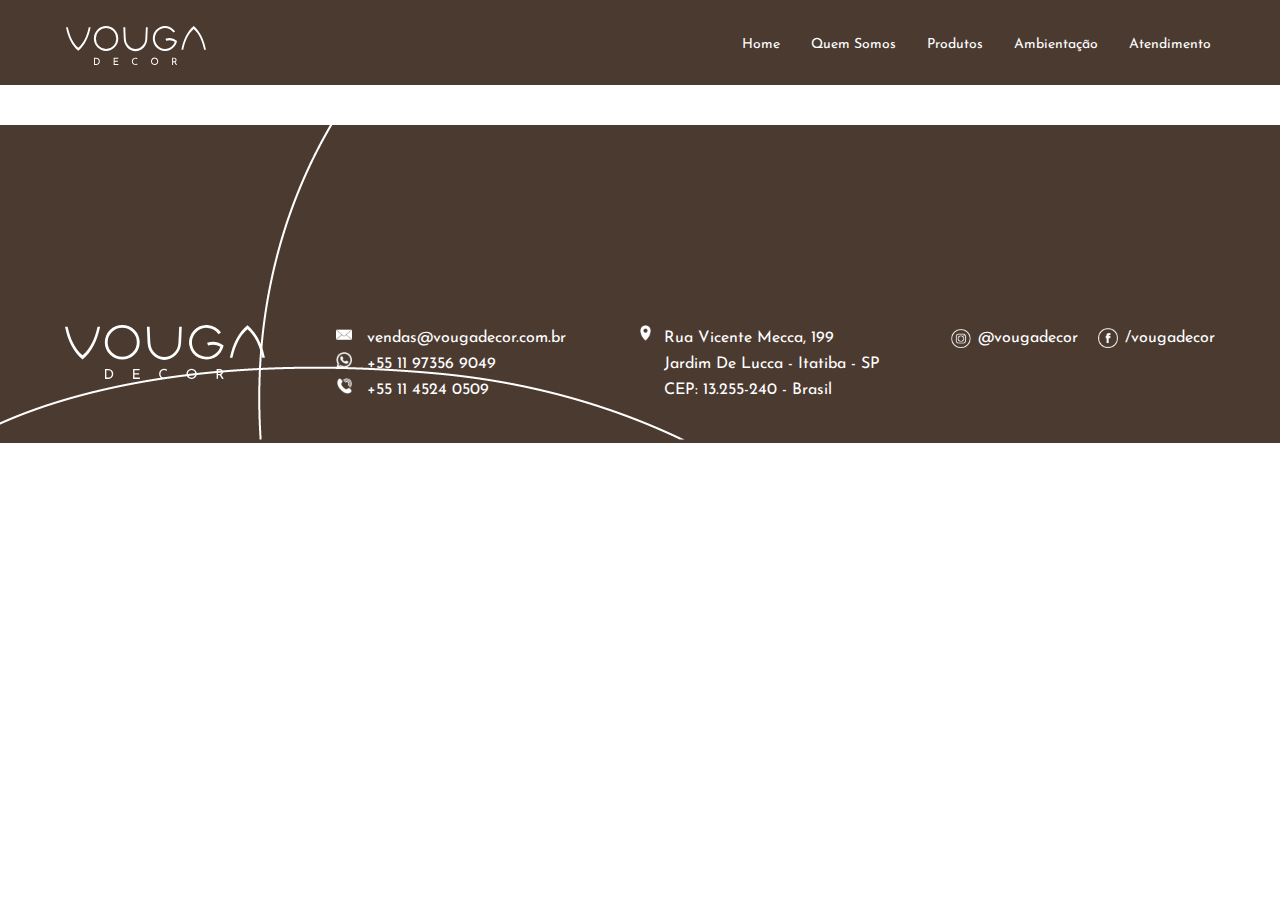
==== index.html @ dcc8e884 "wip: Add footer component" ====
<!DOCTYPE html>
<html lang="pt-br">
  <head>
    <meta charset="UTF-8" />
    <meta name="viewport" content="width=device-width, initial-scale=1.0" />
    <meta http-equiv="X-UA-Compatible" content="ie=edge" />
    <title>Document</title>
    <link rel="stylesheet" href="./assets/css/main.min.css" />
  </head>
  <body>
    <nav class="navbar">
      <div class="container">
        <div class="navbar__inside">
          <div class="navbar__logo">
            <a href="/">
              <img src="./assets/img/logo.svg" alt="Logo Vouga" />
            </a>
          </div>
          <div class="navbar__hambuguer jsHamburguer">
            <span class="line line-1"></span>
            <span class="line line-2"></span>
            <span class="line line-3"></span>
          </div>
          <div class="menu jsMenu">
            <div class="menu__items">
              <div class="menu__item menu__item--home">
                <a class="menu__item-link" href="/home">
                  Home
                </a>
              </div>
              <div class="menu__item menu__item--quem-somos">
                <a class="menu__item-link" href="/quem-somos">
                  Quem Somos
                </a>
              </div>
              <div class="menu__item">
                <div class="menu__item--dropdown jsMenuDropdown">
                  <span class="menu__item-link">
                    Produtos
                  </span>

                  <div class="menu__item--dropdown-links">
                    <a href="">
                      Link
                    </a>
                    <a href="">
                      Link
                    </a>
                  </div>
                </div>
              </div>
              <div class="menu__item">
                <a class="menu__item-link" href="/ambientacao">
                  Ambientação
                </a>
              </div>
              <div class="menu__item">
                <div class="menu__item--dropdown jsMenuDropdown">
                  <span class="menu__item-link">
                    Atendimento
                  </span>
                  <div class="menu__item--dropdown-links">
                    <a href="">
                      Contato
                    </a>
                    <a href="">
                      Trabalhe conosco
                    </a>
                  </div>
                </div>
              </div>
            </div>
          </div>
        </div>
      </div>
    </nav>

    <footer class="footer">
      <div class="container">
        <div class="footer__inside">
          <div class="footer__columns">
            <div class="footer__column logo">
              <img src="./assets/img/logo.svg" alt="Logo vouga" />
            </div>
            <div class="footer__column contact">
              <p>
                <i class="icon icon-email"></i>
                <span>
                  <a href="mailto:vendas@vougadecor.com.br">
                    vendas@vougadecor.com.br
                  </a>
                </span>
              </p>
              <p>
                <i class="icon icon-whatsapp"></i>
                <span>
                  <a href="tel:+5511973569049">
                    +55 11 97356 9049
                  </a>
                </span>
              </p>
              <p>
                <i class="icon icon-phone"></i>
                <span>
                  <a href="tel:+551145240509">
                    +55 11 4524 0509
                  </a>
                </span>
              </p>
            </div>
            <div class="footer__column address">
              <i class="icon icon-location"></i>
              <span>
                <div>
                  Rua Vicente Mecca, 199
                </div>
                <div>
                  Jardim De Lucca - Itatiba - SP
                </div>
                <div>
                  CEP: 13.255-240 - Brasil
                </div>
              </span>
            </div>
            <div class="footer__column social">
              <a target="_blank" href="https://www.instagram.com/vougadecor">
                <i class="icon icon-instagram"></i>
                <span>@vougadecor</span>
              </a>
              <a target="_blank" href="https://www.facebook.com/vougadecor">
                <i class="icon icon-facebook"></i>
                <span>/vougadecor</span>
              </a>
            </div>
          </div>
        </div>
      </div>
    </footer>
    <script
      src="https://code.jquery.com/jquery-3.5.1.slim.min.js"
      integrity="sha256-4+XzXVhsDmqanXGHaHvgh1gMQKX40OUvDEBTu8JcmNs="
      crossorigin="anonymous"
    ></script>
    <script src="./assets/js/main.js"></script>
  </body>
</html>
---- assets/css/main.min.css ----
@import url("https://fonts.googleapis.com/css2?family=Josefin+Sans:wght@300;400&display=swap");
/*! minireset.css v0.0.5 | MIT License | github.com/jgthms/minireset.css */
html,
body,
p,
ol,
ul,
li,
dl,
dt,
dd,
blockquote,
figure,
fieldset,
legend,
textarea,
pre,
iframe,
hr,
h1,
h2,
h3,
h4,
h5,
h6 {
  margin: 0;
  padding: 0; }

h1,
h2,
h3,
h4,
h5,
h6 {
  font-size: 100%;
  font-weight: normal; }

ul {
  list-style: none; }

button,
input,
select,
textarea {
  margin: 0; }

html {
  box-sizing: border-box; }

*,
*:before,
*:after {
  box-sizing: inherit; }

img,
video {
  height: auto;
  max-width: 100%; }

iframe {
  border: 0; }

table {
  border-collapse: collapse;
  border-spacing: 0; }

td,
th {
  padding: 0;
  text-align: left; }

html,
body {
  scroll-behavior: smooth; }

.container {
  padding: 0 20px;
  margin: 0 auto; }

@media (min-width: 37.5rem) {
  .container {
    width: 42rem; } }

@media (min-width: 75rem) {
  .container {
    width: 71.875rem;
    padding: 0; } }

.navbar {
  padding: 20px 0;
  background: #4b3a30;
  position: relative; }
  .navbar .navbar__inside {
    display: flex;
    justify-content: space-between;
    align-items: center; }
    .navbar .navbar__inside .navbar__logo {
      margin-top: 5px; }
      .navbar .navbar__inside .navbar__logo a img {
        width: 100px; }
    .navbar .navbar__inside .navbar__hambuguer.animate .line-1 {
      width: 80%; }
    .navbar .navbar__inside .navbar__hambuguer.animate .line-2 {
      width: 100%; }
    .navbar .navbar__inside .navbar__hambuguer.animate .line-3 {
      width: 70%; }
    .navbar .navbar__inside .navbar__hambuguer {
      width: 30px;
      height: 30px;
      display: flex;
      flex-direction: column;
      justify-content: space-evenly;
      align-items: flex-end; }
      .navbar .navbar__inside .navbar__hambuguer .line {
        background: #fff;
        height: 1.6px;
        display: block;
        transition: all 0.3s; }
      .navbar .navbar__inside .navbar__hambuguer .line-1 {
        width: 100%; }
      .navbar .navbar__inside .navbar__hambuguer .line-2 {
        width: 70%; }
      .navbar .navbar__inside .navbar__hambuguer .line-3 {
        width: 80%; }
    .navbar .navbar__inside .menu {
      position: absolute;
      transition: max-height 0.5s;
      max-height: 0;
      overflow: hidden;
      opacity: 0; }
      .navbar .navbar__inside .menu .menu__items {
        max-width: 42rem;
        margin: 0 auto; }
        .navbar .navbar__inside .menu .menu__items .menu__item {
          text-align: right;
          padding: 10px 20px;
          font-family: "Josefin Sans", sans-serif; }
          .navbar .navbar__inside .menu .menu__items .menu__item .menu__item-link {
            text-decoration: none;
            color: #fff;
            display: block;
            padding: 10px 0;
            cursor: pointer; }
          .navbar .navbar__inside .menu .menu__items .menu__item .menu__item--dropdown .menu__item--dropdown-links {
            max-height: 0;
            opacity: 0;
            transition: all 0.3s;
            padding-right: 20px; }
            .navbar .navbar__inside .menu .menu__items .menu__item .menu__item--dropdown .menu__item--dropdown-links a {
              font-weight: light;
              display: block;
              padding: 10px 0;
              text-decoration: none;
              color: #fff;
              pointer-events: none; }
          .navbar .navbar__inside .menu .menu__items .menu__item .menu__item--dropdown.active span {
            text-decoration: underline; }
          .navbar .navbar__inside .menu .menu__items .menu__item .menu__item--dropdown.active .menu__item--dropdown-links {
            max-height: 1000px;
            opacity: 1; }
            .navbar .navbar__inside .menu .menu__items .menu__item .menu__item--dropdown.active .menu__item--dropdown-links a {
              pointer-events: all; }
    .navbar .navbar__inside .menu.active {
      display: block;
      position: absolute;
      width: 100%;
      top: 100%;
      left: 0;
      right: 0;
      background: #4b3a30;
      padding-bottom: 20px;
      max-height: 1000px;
      overflow: visible;
      opacity: 1; }

@media only screen and (min-width: 75rem) {
  .navbar {
    padding: 0;
    height: 85px;
    display: flex;
    align-items: center; }
    .navbar .navbar__inside .navbar__logo {
      position: relative;
      top: 5px;
      left: 1px;
      margin-top: 0; }
      .navbar .navbar__inside .navbar__logo a img {
        width: 140px; }
    .navbar .navbar__inside .navbar__hambuguer {
      display: none; }
    .navbar .navbar__inside .menu {
      position: relative;
      max-height: 1000px;
      overflow: visible;
      opacity: 1; }
      .navbar .navbar__inside .menu .menu__items {
        display: flex;
        max-width: unset;
        padding-right: 4px;
        padding-top: 4px; }
        .navbar .navbar__inside .menu .menu__items .menu__item:not(:last-child) {
          margin-right: 31px; }
        .navbar .navbar__inside .menu .menu__items .menu__item--home {
          margin-right: -4px; }
        .navbar .navbar__inside .menu .menu__items .menu__item--quem-somos {
          margin-right: 26px; }
        .navbar .navbar__inside .menu .menu__items .menu__item {
          text-align: center;
          padding: 0; }
          .navbar .navbar__inside .menu .menu__items .menu__item .menu__item-link:hover {
            text-decoration: underline; }
          .navbar .navbar__inside .menu .menu__items .menu__item .menu__item-link {
            padding: 0;
            font-size: 14px; }
          .navbar .navbar__inside .menu .menu__items .menu__item .menu__item--dropdown {
            position: relative; }
            .navbar .navbar__inside .menu .menu__items .menu__item .menu__item--dropdown .menu__item--dropdown-links {
              max-height: 0;
              opacity: 0;
              position: absolute;
              transition: all 0.3s;
              text-align: left;
              width: 150px;
              padding: 0px 17px 8px 18px;
              opacity: 0;
              position: absolute;
              top: 196%;
              left: -17px; }
              .navbar .navbar__inside .menu .menu__items .menu__item .menu__item--dropdown .menu__item--dropdown-links a {
                position: relative;
                left: -10px;
                transition: left 0.3s;
                font-weight: 500;
                color: #4b3a30;
                padding: 9px 0 5px 0;
                font-size: 12px; }
          .navbar .navbar__inside .menu .menu__items .menu__item .menu__item--dropdown.active span {
            text-decoration: underline; }
          .navbar .navbar__inside .menu .menu__items .menu__item .menu__item--dropdown.active .menu__item--dropdown-links {
            padding-right: 0;
            background: #fff;
            opacity: 1; }
            .navbar .navbar__inside .menu .menu__items .menu__item .menu__item--dropdown.active .menu__item--dropdown-links a:hover {
              text-decoration: underline; }
            .navbar .navbar__inside .menu .menu__items .menu__item .menu__item--dropdown.active .menu__item--dropdown-links a {
              left: 0;
              pointer-events: all; }
    .navbar .navbar__inside .menu.active {
      display: block;
      position: absolute;
      width: 100%;
      top: 100%;
      left: 0;
      right: 0;
      background: #4b3a30;
      padding-bottom: 20px;
      max-height: 1000px;
      overflow: visible;
      opacity: 1; } }

.footer {
  margin-top: 40px;
  background: #4b3a30;
  font-family: "Josefin Sans", sans-serif;
  color: #fff;
  font-weight: 400;
  padding: 40px 0;
  line-height: 26px; }
  .footer .footer__inside .footer__columns {
    display: flex;
    flex-wrap: wrap; }
    .footer .footer__inside .footer__columns .footer__column:not(:last-child) {
      margin-bottom: 20px; }
    .footer .footer__inside .footer__columns .footer__column {
      width: 100%; }
      .footer .footer__inside .footer__columns .footer__column a {
        text-decoration: none;
        color: #fff; }
    .footer .footer__inside .footer__columns .footer__column.logo {
      display: flex;
      justify-content: flex-start;
      margin-bottom: 40px; }
      .footer .footer__inside .footer__columns .footer__column.logo img {
        width: 150px; }
    .footer .footer__inside .footer__columns .footer__column.contact {
      width: auto;
      padding-right: 40px; }
      .footer .footer__inside .footer__columns .footer__column.contact p i {
        margin-right: 10px; }
    .footer .footer__inside .footer__columns .footer__column.address {
      display: flex;
      width: auto; }
      .footer .footer__inside .footer__columns .footer__column.address i {
        margin-right: 10px; }
    .footer .footer__inside .footer__columns .footer__column.social {
      display: flex;
      padding: 20px 0; }
      .footer .footer__inside .footer__columns .footer__column.social a {
        margin-right: 20px;
        display: flex;
        align-items: center; }
        .footer .footer__inside .footer__columns .footer__column.social a i {
          margin-right: 7px;
          width: 20px;
          height: 20px; }

@media (min-width: 75rem) {
  .footer {
    background-image: url(../img/linhas-2.png);
    background-repeat: no-repeat;
    padding: 200px 0 40px 0; }
    .footer .footer__inside .footer__columns {
      align-items: flex-start;
      justify-content: space-between; }
      .footer .footer__inside .footer__columns .footer__column:not(:last-child) {
        margin-bottom: 0; }
      .footer .footer__inside .footer__columns .footer__column {
        width: auto;
        margin-right: 40px; }
        .footer .footer__inside .footer__columns .footer__column a {
          text-decoration: none;
          color: #fff; }
      .footer .footer__inside .footer__columns .footer__column.logo {
        margin-bottom: 0; }
        .footer .footer__inside .footer__columns .footer__column.logo img {
          width: 200px; }
      .footer .footer__inside .footer__columns .footer__column.contact {
        padding-right: 0; }
        .footer .footer__inside .footer__columns .footer__column.contact p i {
          margin-right: 10px; }
      .footer .footer__inside .footer__columns .footer__column.address {
        display: flex;
        width: auto; }
        .footer .footer__inside .footer__columns .footer__column.address i {
          margin-right: 10px; }
      .footer .footer__inside .footer__columns .footer__column.social {
        padding: 0;
        margin-right: 0; }
        .footer .footer__inside .footer__columns .footer__column.social a:last-child {
          margin-right: 0; }
        .footer .footer__inside .footer__columns .footer__column.social a {
          display: flex;
          align-items: center; }
          .footer .footer__inside .footer__columns .footer__column.social a i {
            margin-right: 7px;
            width: 20px;
            height: 20px; } }

.bg-primary {
  background-color: #4b3a30; }

.bg-primary-light {
  background-color: ""; }

.bg-primary-lighter {
  background-color: ""; }

.bg-primary-dark {
  background-color: ""; }

.bg-primary-darker {
  background-color: ""; }

.bg-secondary {
  background-color: ""; }

.bg-secondary-light {
  background-color: ""; }

.bg-secondary-lighter {
  background-color: ""; }

.bg-secondary-dark {
  background-color: ""; }

.bg-secondary-darker {
  background-color: ""; }

.bg-dark {
  background-color: ""; }

.bg-light {
  background-color: ""; }

.bg-black {
  background-color: #000; }

.bg-white {
  background-color: #fff; }

.bg-grey {
  background-color: ""; }

.bg-grey-light {
  background-color: ""; }

.bg-grey-dark {
  background-color: ""; }

.bg-warning {
  background-color: ""; }

.bg-warning-light {
  background-color: ""; }

.bg-danger {
  background-color: ""; }

.bg-danger-dark {
  background-color: ""; }

.bg-success-dark {
  background-color: ""; }

.bg-success {
  background-color: ""; }

.bg-success-light {
  background-color: ""; }

.bg-success-lighter {
  background-color: ""; }

.color-primary {
  color: #4b3a30; }

.color-primary-light {
  color: ""; }

.color-primary-lighter {
  color: ""; }

.color-primary-dark {
  color: ""; }

.color-primary-darker {
  color: ""; }

.color-secondary {
  color: ""; }

.color-secondary-light {
  color: ""; }

.color-secondary-lighter {
  color: ""; }

.color-secondary-dark {
  color: ""; }

.color-secondary-darker {
  color: ""; }

.color-dark {
  color: ""; }

.color-light {
  color: ""; }

.color-black {
  color: #000; }

.color-white {
  color: #fff; }

.color-grey {
  color: ""; }

.color-grey-light {
  color: ""; }

.color-grey-dark {
  color: ""; }

.color-warning {
  color: ""; }

.color-warning-light {
  color: ""; }

.color-danger {
  color: ""; }

.color-danger-dark {
  color: ""; }

.color-success-dark {
  color: ""; }

.color-success {
  color: ""; }

.color-success-light {
  color: ""; }

.color-success-lighter {
  color: ""; }

.font-primary {
  font-family: "Josefin Sans", sans-serif; }

.font-secondary {
  font-family: "Josefin Sans", sans-serif; }

.text-bolder {
  font-weight: bolder; }

.text-normal {
  font-weight: 400; }

.text-bold {
  font-weight: 700; }

.text-light {
  font-weight: 300; }

.text-uppercase {
  text-transform: uppercase; }

.text-centered {
  text-align: center; }

.text-left {
  text-align: left; }

.text-right {
  text-align: right; }

.icon {
  display: inline-block;
  width: 16px;
  height: 16px;
  background-size: contain;
  background-repeat: no-repeat;
  background-position: center; }

.icon-email {
  background-image: url(../img/icone-email.png); }

.icon-whatsapp {
  background-image: url(../img/icone-whatsapp.png); }

.icon-phone {
  background-image: url(../img/icone-telefone.png); }

.icon-location {
  background-image: url(../img/icone-local.png); }

.icon-instagram {
  background-image: url(../img/icone-instagram.png); }

.icon-facebook {
  background-image: url(../img/icone-facebook.png); }
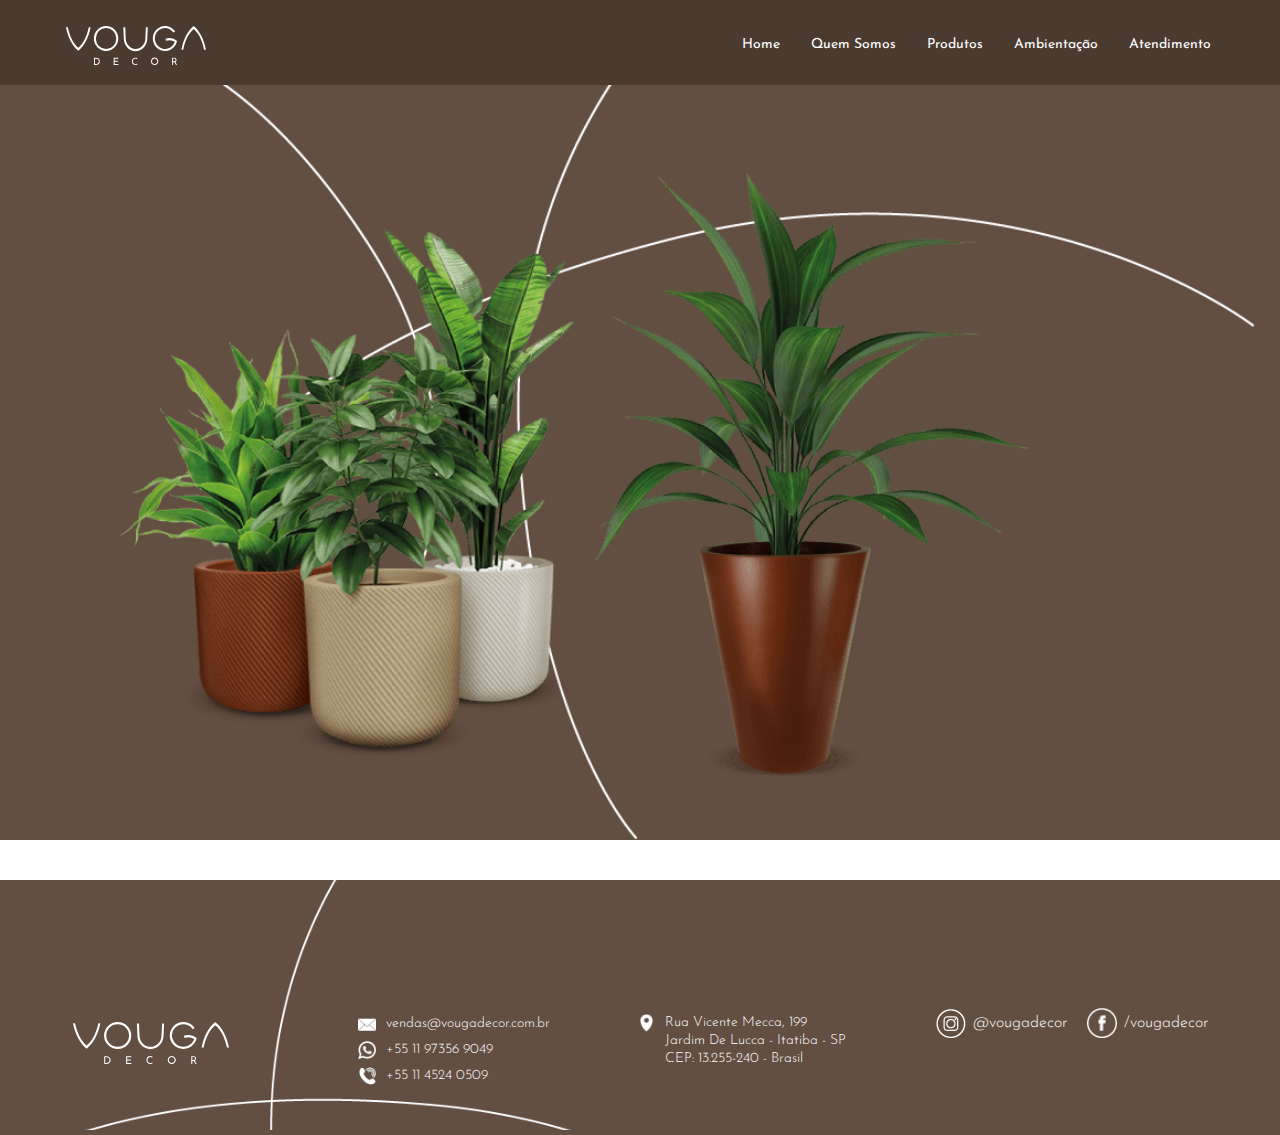
==== commit 4bccc1d4: "Wip: add site-header" ====
--- a/index.html
+++ b/index.html
@@ -75,6 +75,14 @@
       </div>
     </nav>
 
+    <header class="site-header">
+      <div class="container">
+        <div class="site-header__inside">
+          <div class="site-header__image"></div>
+        </div>
+      </div>
+    </header>
+
     <footer class="footer">
       <div class="container">
         <div class="footer__inside">
--- a/assets/css/main.min.css
+++ b/assets/css/main.min.css
@@ -79,7 +79,7 @@
 
 @media (min-width: 37.5rem) {
   .container {
-    width: 42rem; } }
+    width: 36rem; } }
 
 @media (min-width: 75rem) {
   .container {
@@ -178,7 +178,9 @@
     padding: 0;
     height: 85px;
     display: flex;
-    align-items: center; }
+    align-items: center;
+    position: absolute;
+    width: 100%; }
     .navbar .navbar__inside .navbar__logo {
       position: relative;
       top: 5px;
@@ -260,7 +262,9 @@
 
 .footer {
   margin-top: 40px;
-  background: #4b3a30;
+  font-size: 14px;
+  font-weight: 300;
+  background: #634e42;
   font-family: "Josefin Sans", sans-serif;
   color: #fff;
   font-weight: 400;
@@ -272,7 +276,8 @@
     .footer .footer__inside .footer__columns .footer__column:not(:last-child) {
       margin-bottom: 20px; }
     .footer .footer__inside .footer__columns .footer__column {
-      width: 100%; }
+      width: 100%;
+      font-weight: 300; }
       .footer .footer__inside .footer__columns .footer__column a {
         text-decoration: none;
         color: #fff; }
@@ -285,11 +290,15 @@
     .footer .footer__inside .footer__columns .footer__column.contact {
       width: auto;
       padding-right: 40px; }
-      .footer .footer__inside .footer__columns .footer__column.contact p i {
-        margin-right: 10px; }
+      .footer .footer__inside .footer__columns .footer__column.contact p {
+        display: flex;
+        align-items: center; }
+        .footer .footer__inside .footer__columns .footer__column.contact p i {
+          margin-right: 10px; }
     .footer .footer__inside .footer__columns .footer__column.address {
       display: flex;
-      width: auto; }
+      width: auto;
+      line-height: 20px; }
       .footer .footer__inside .footer__columns .footer__column.address i {
         margin-right: 10px; }
     .footer .footer__inside .footer__columns .footer__column.social {
@@ -306,9 +315,7 @@
 
 @media (min-width: 75rem) {
   .footer {
-    background-image: url(../img/linhas-2.png);
-    background-repeat: no-repeat;
-    padding: 200px 0 40px 0; }
+    padding: 142px 0 46px 0; }
     .footer .footer__inside .footer__columns {
       align-items: flex-start;
       justify-content: space-between; }
@@ -320,22 +327,51 @@
         .footer .footer__inside .footer__columns .footer__column a {
           text-decoration: none;
           color: #fff; }
+      .footer .footer__inside .footer__columns .footer__column.logo:after {
+        content: "";
+        position: absolute;
+        width: 810px;
+        height: 254px;
+        background-image: url(../img/linhas-2.png);
+        background-repeat: no-repeat;
+        top: -146px;
+        background-size: 640px;
+        left: -41px; }
       .footer .footer__inside .footer__columns .footer__column.logo {
-        margin-bottom: 0; }
+        margin-bottom: 0;
+        position: relative;
+        left: 8px;
+        position: relative; }
         .footer .footer__inside .footer__columns .footer__column.logo img {
-          width: 200px; }
+          width: 156px; }
       .footer .footer__inside .footer__columns .footer__column.contact {
-        padding-right: 0; }
-        .footer .footer__inside .footer__columns .footer__column.contact p i {
-          margin-right: 10px; }
+        padding-right: 0;
+        padding-left: 0;
+        margin-top: -11px; }
+        .footer .footer__inside .footer__columns .footer__column.contact p {
+          display: flex;
+          align-items: center; }
+          .footer .footer__inside .footer__columns .footer__column.contact p i {
+            margin-right: 10px; }
       .footer .footer__inside .footer__columns .footer__column.address {
         display: flex;
-        width: auto; }
+        width: auto;
+        position: relative;
+        top: -8px;
+        left: -6px;
+        font-size: 14px;
+        margin-left: -44px;
+        line-height: 18px; }
         .footer .footer__inside .footer__columns .footer__column.address i {
           margin-right: 10px; }
       .footer .footer__inside .footer__columns .footer__column.social {
         padding: 0;
-        margin-right: 0; }
+        margin-right: 0;
+        position: relative;
+        top: -14px;
+        left: -7px;
+        font-size: 16px;
+        margin-left: -46px; }
         .footer .footer__inside .footer__columns .footer__column.social a:last-child {
           margin-right: 0; }
         .footer .footer__inside .footer__columns .footer__column.social a {
@@ -343,14 +379,14 @@
           align-items: center; }
           .footer .footer__inside .footer__columns .footer__column.social a i {
             margin-right: 7px;
-            width: 20px;
-            height: 20px; } }
+            width: 30px;
+            height: 30px; } }
 
 .bg-primary {
   background-color: #4b3a30; }
 
 .bg-primary-light {
-  background-color: ""; }
+  background-color: #634e42; }
 
 .bg-primary-lighter {
   background-color: ""; }
@@ -425,7 +461,7 @@
   color: #4b3a30; }
 
 .color-primary-light {
-  color: ""; }
+  color: #634e42; }
 
 .color-primary-lighter {
   color: ""; }
@@ -528,8 +564,8 @@
 
 .icon {
   display: inline-block;
-  width: 16px;
-  height: 16px;
+  width: 18px;
+  height: 18px;
   background-size: contain;
   background-repeat: no-repeat;
   background-position: center; }
@@ -551,3 +587,41 @@
 
 .icon-facebook {
   background-image: url(../img/icone-facebook.png); }
+
+.site-header {
+  background: #634e42;
+  padding: 40px 0; }
+  .site-header .site-header__inside {
+    display: flex;
+    justify-content: center; }
+    .site-header .site-header__inside .site-header__image {
+      width: 100%;
+      max-width: 452px;
+      height: 524px;
+      background-repeat: no-repeat;
+      background-size: contain;
+      background-position: center;
+      background-image: url(../img/vasos-1.png); }
+    @media (max-width: 37.4375rem) {
+      .site-header .site-header__inside .site-header__image {
+        height: 324px; } }
+    @media (min-width: 37.5rem) {
+      .site-header .site-header__inside .site-header__image {
+        height: 524px; } }
+
+@media (min-width: 75rem) {
+  .site-header {
+    padding: 0;
+    position: relative;
+    z-index: -1; }
+    .site-header .site-header__inside {
+      display: flex;
+      justify-content: center; }
+      .site-header .site-header__inside .site-header__image {
+        background-image: url(../img/site-header.png);
+        max-width: 100%;
+        height: 840px;
+        width: 140%;
+        position: relative;
+        width: 100%;
+        right: -40px; } }
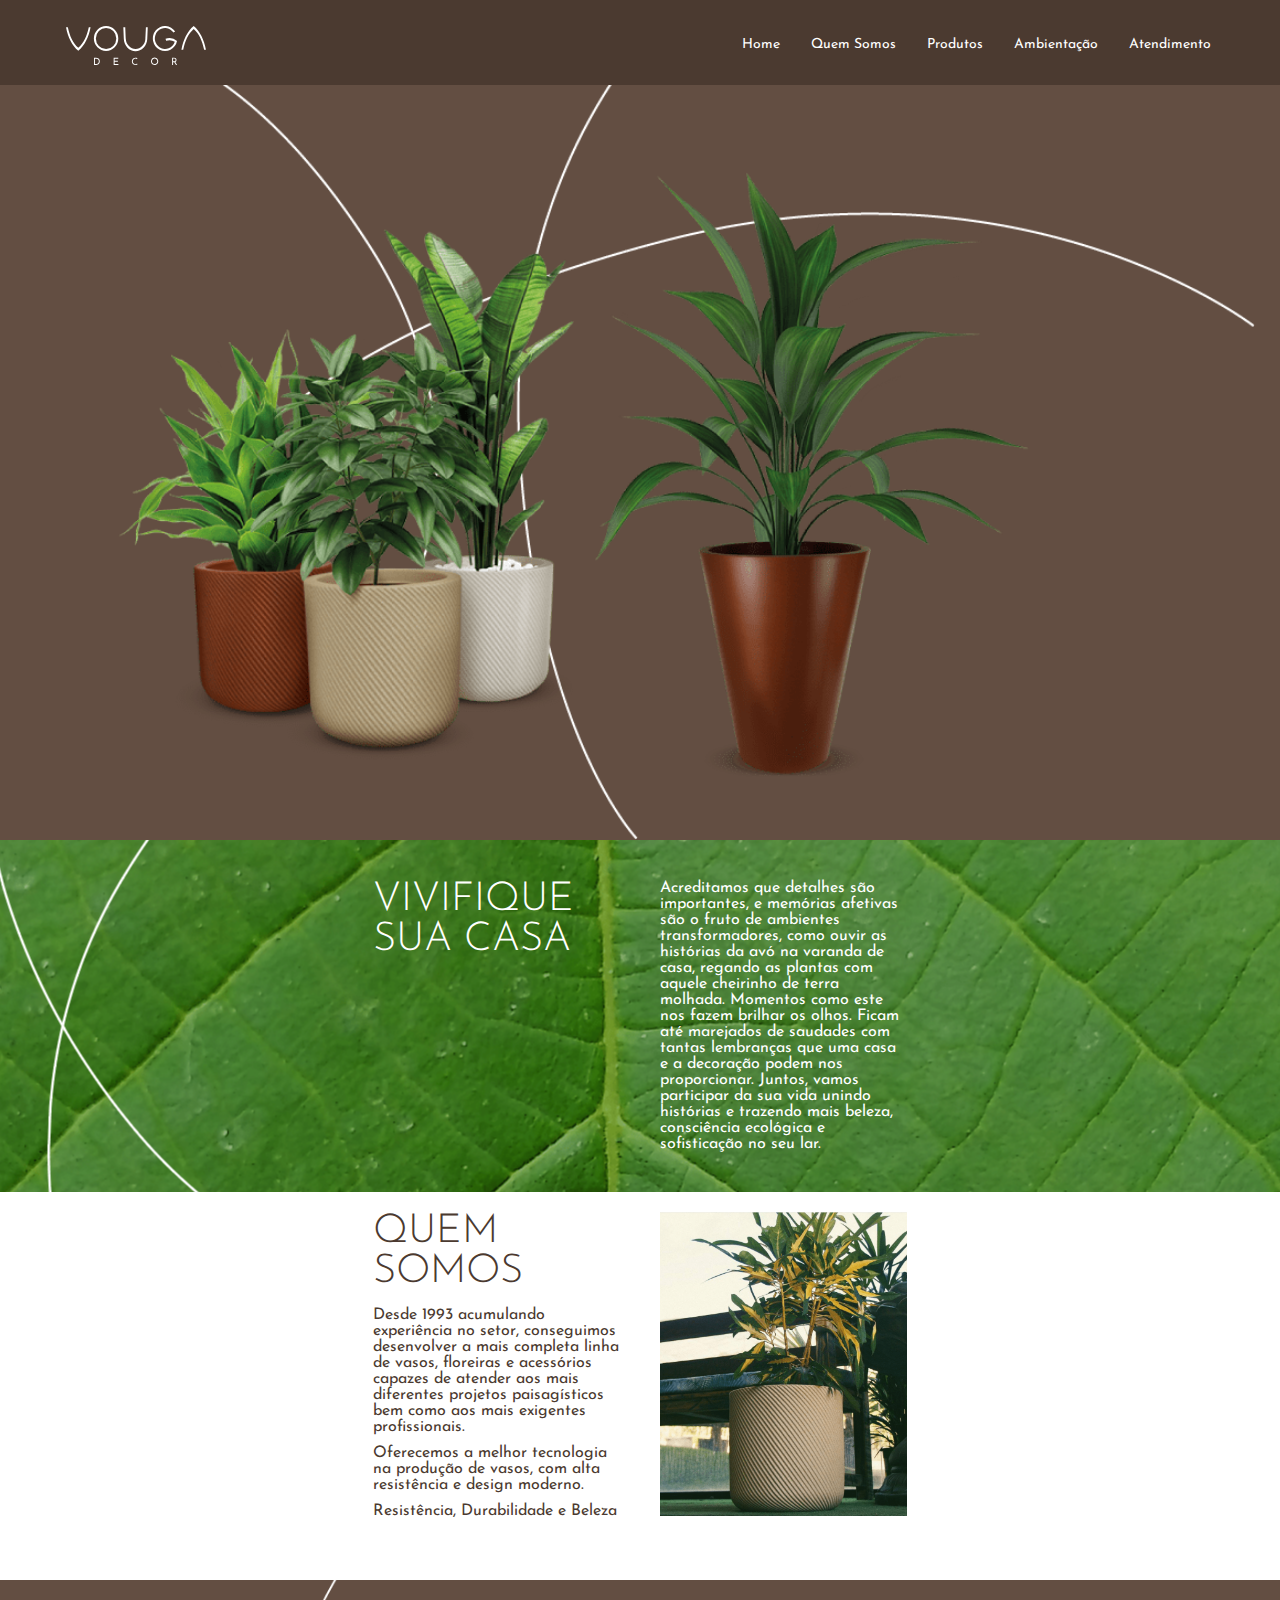
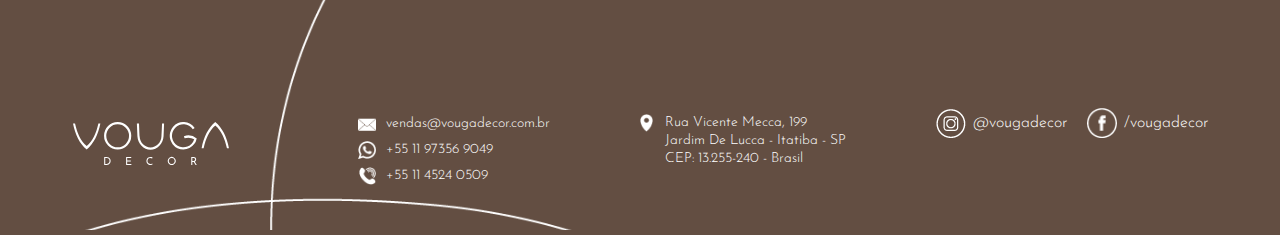
==== commit 629a588b: "Wip: Add quem-somos and vivique sections" ====
--- a/index.html
+++ b/index.html
@@ -82,6 +82,59 @@
         </div>
       </div>
     </header>
+
+    <section class="vivifique">
+      <div class="container">
+        <div class="vivifique__inside centered-columns">
+          <div class="column content">
+            <h2 class="title-2">
+              Vivifique sua casa
+            </h2>
+          </div>
+          <div class="column content">
+            <p>
+              Acreditamos que detalhes são importantes, e memórias afetivas são
+              o fruto de ambientes transformadores, como ouvir as histórias da
+              avó na varanda de casa, regando as plantas com aquele cheirinho de
+              terra molhada. Momentos como este nos fazem brilhar os olhos.
+              Ficam até marejados de saudades com tantas lembranças que uma casa
+              e a decoração podem nos proporcionar. Juntos, vamos participar da
+              sua vida unindo histórias e trazendo mais beleza, consciência
+              ecológica e sofisticação no seu lar.
+            </p>
+          </div>
+        </div>
+      </div>
+    </section>
+
+    <section class="quem-somos">
+      <div class="container">
+        <div class="quem-somos__inside centered-columns">
+          <div class="column content">
+            <h2 class="title-2">
+              <div>Quem</div>
+              <div>somos</div>
+            </h2>
+            <p>
+              Desde 1993 acumulando experiência no setor, conseguimos
+              desenvolver a mais completa linha de vasos, floreiras e acessórios
+              capazes de atender aos mais diferentes projetos paisagísticos bem
+              como aos mais exigentes profissionais.
+            </p>
+            <p>
+              Oferecemos a melhor tecnologia na produção de vasos, com alta
+              resistência e design moderno.
+            </p>
+            <p>
+              Resistência, Durabilidade e Beleza
+            </p>
+          </div>
+          <div class="column content">
+            <img src="./assets/img/vaso-2.png" alt="Vaso" />
+          </div>
+        </div>
+      </div>
+    </section>
 
     <footer class="footer">
       <div class="container">
--- a/assets/css/main.min.css
+++ b/assets/css/main.min.css
@@ -85,6 +85,22 @@
   .container {
     width: 71.875rem;
     padding: 0; } }
+
+.centered-columns {
+  display: flex;
+  flex-wrap: wrap; }
+  .centered-columns .column {
+    margin-bottom: 20px;
+    width: 100%; }
+
+@media (min-width: 75rem) {
+  .centered-columns {
+    width: 50%;
+    margin: 0 auto; }
+    .centered-columns .column {
+      margin-bottom: 0;
+      width: 50%;
+      padding: 0 20px; } }
 
 .navbar {
   padding: 20px 0;
@@ -382,6 +398,21 @@
             width: 30px;
             height: 30px; } }
 
+.content {
+  font-family: "Josefin Sans", sans-serif; }
+  .content h1,
+  .content h2,
+  .content h3,
+  .content h4,
+  .content h5,
+  .content h6 {
+    font-family: inherit;
+    font-weight: 300;
+    text-transform: uppercase;
+    margin-bottom: 15px; }
+  .content p:not(:last-child) {
+    margin-bottom: 10px; }
+
 .bg-primary {
   background-color: #4b3a30; }
 
@@ -587,6 +618,57 @@
 
 .icon-facebook {
   background-image: url(../img/icone-facebook.png); }
+
+.title-1 {
+  font-size: 3rem; }
+
+.title-2 {
+  font-size: 2.5rem; }
+
+.title-3 {
+  font-size: 2rem; }
+
+.title-4 {
+  font-size: 1.5rem; }
+
+.title-5 {
+  font-size: 1.25rem; }
+
+.title-6 {
+  font-size: 1rem; }
+
+.subtitle-1 {
+  font-size: 3rem; }
+
+.subtitle-2 {
+  font-size: 2.5rem; }
+
+.subtitle-3 {
+  font-size: 2rem; }
+
+.subtitle-4 {
+  font-size: 1.5rem; }
+
+.subtitle-5 {
+  font-size: 1.25rem; }
+
+.subtitle-6 {
+  font-size: 1rem; }
+
+.content-smaller {
+  font-size: 0.4375rem; }
+
+.content-small {
+  font-size: 0.75rem; }
+
+.content-normal {
+  font-size: 1rem; }
+
+.content-medium {
+  font-size: 1.25rem; }
+
+.content-large {
+  font-size: 1.5rem; }
 
 .site-header {
   background: #634e42;
@@ -625,3 +707,15 @@
         position: relative;
         width: 100%;
         right: -40px; } }
+
+.vivifique {
+  background-image: url(../img/background-folha-2.png);
+  background-position: center;
+  background-repeat: repeat;
+  padding: 40px 0; }
+  .vivifique .vivifique__inside {
+    color: #fff; }
+
+.quem-somos {
+  color: #4b3a30;
+  padding: 20px 0; }
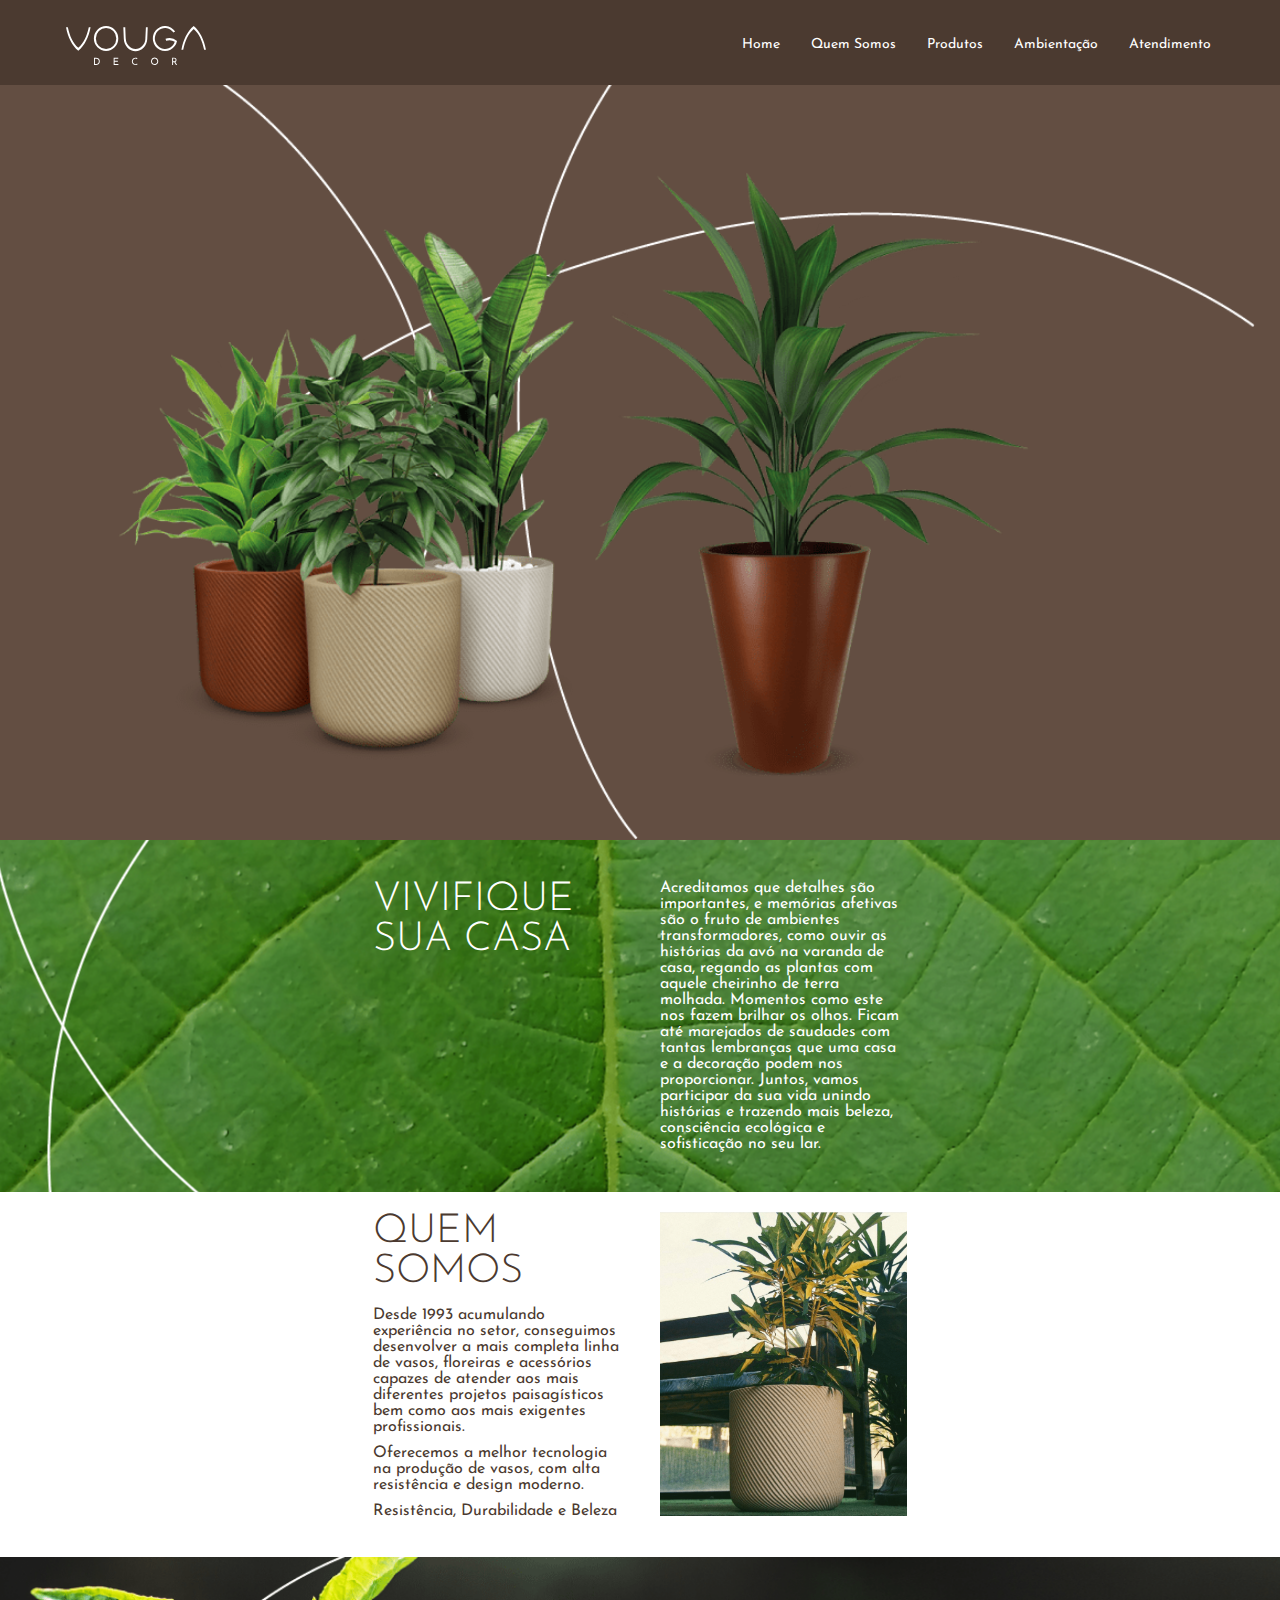
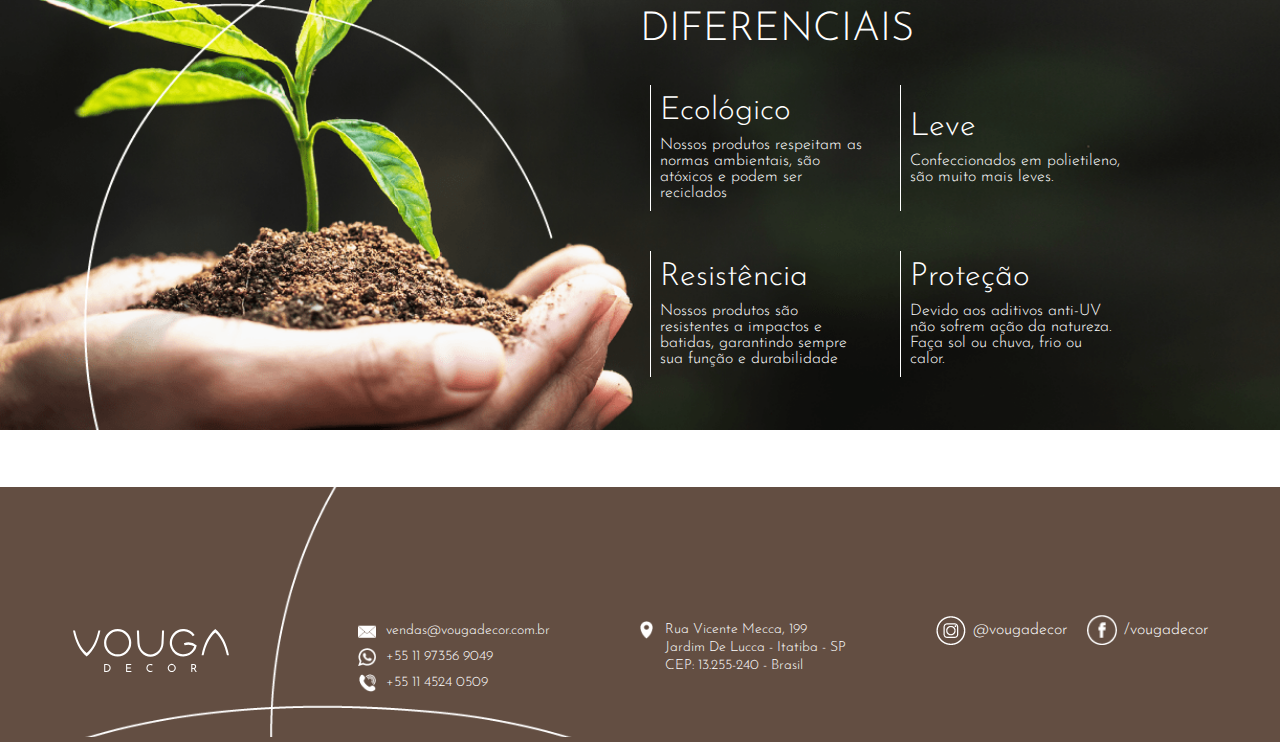
==== commit b10cb1ca: "wip: add diferenciais section" ====
--- a/index.html
+++ b/index.html
@@ -135,7 +135,42 @@
         </div>
       </div>
     </section>
-
+    <section class="diferenciais">
+      <div class="container">
+        <div class="diferenciais__inside">
+          <header class="diferenciais__header content">
+            <h2 class="title-2">Diferenciais</h2>
+          </header>
+          <div class="diferenciais-list">
+            <div class="diferencial content">
+              <h3>Ecológico</h3>
+              <p>
+                Nossos produtos respeitam as normas ambientais, são atóxicos e
+                podem ser reciclados
+              </p>
+            </div>
+            <div class="diferencial content">
+              <h3>Leve</h3>
+              <p>Confeccionados em polietileno, são muito mais leves.</p>
+            </div>
+            <div class="diferencial content">
+              <h3>Resistência</h3>
+              <p>
+                Nossos produtos são resistentes a impactos e batidas, garantindo
+                sempre sua função e durabilidade
+              </p>
+            </div>
+            <div class="diferencial content">
+              <h3>Proteção</h3>
+              <p>
+                Devido aos aditivos anti-UV não sofrem ação da natureza. Faça
+                sol ou chuva, frio ou calor.
+              </p>
+            </div>
+          </div>
+        </div>
+      </div>
+    </section>
     <footer class="footer">
       <div class="container">
         <div class="footer__inside">
--- a/assets/css/main.min.css
+++ b/assets/css/main.min.css
@@ -719,3 +719,53 @@
 .quem-somos {
   color: #4b3a30;
   padding: 20px 0; }
+
+.diferenciais {
+  background-image: url(../img/mao-planta.png);
+  color: #fff;
+  background-position: right;
+  background-size: 200% 600px;
+  background-repeat: no-repeat;
+  padding: 40px 0; }
+  .diferenciais .diferenciais__inside .diferenciais__header h2 {
+    font-family: "Josefin Sans", sans-serif; }
+  .diferenciais .diferenciais__inside .diferenciais-list .diferencial {
+    margin-bottom: 30px; }
+    .diferenciais .diferenciais__inside .diferenciais-list .diferencial h3 {
+      margin-bottom: 10px;
+      text-transform: initial;
+      font-size: 2rem; }
+    .diferenciais .diferenciais__inside .diferenciais-list .diferencial p {
+      font-weight: 300; }
+
+@media (min-width: 75rem) {
+  .diferenciais {
+    background-position: center;
+    background-size: contain;
+    background-repeat: no-repeat;
+    padding: 50px 0; }
+    .diferenciais .diferenciais__inside {
+      width: 50%;
+      padding-top: 20px;
+      margin-left: auto; }
+      .diferenciais .diferenciais__inside .diferenciais__header h2 {
+        font-family: "Josefin Sans", sans-serif; }
+      .diferenciais .diferenciais__inside .diferenciais-list {
+        display: flex;
+        flex-wrap: wrap; }
+        .diferenciais .diferenciais__inside .diferenciais-list .diferencial:before {
+          content: "";
+          height: 100%;
+          width: 1px;
+          background: #fff;
+          display: block;
+          position: absolute;
+          left: 0; }
+        .diferenciais .diferenciais__inside .diferenciais-list .diferencial {
+          position: relative;
+          width: 40%;
+          padding: 10px;
+          display: flex;
+          justify-content: center;
+          flex-direction: column;
+          margin: 20px 10px; } }
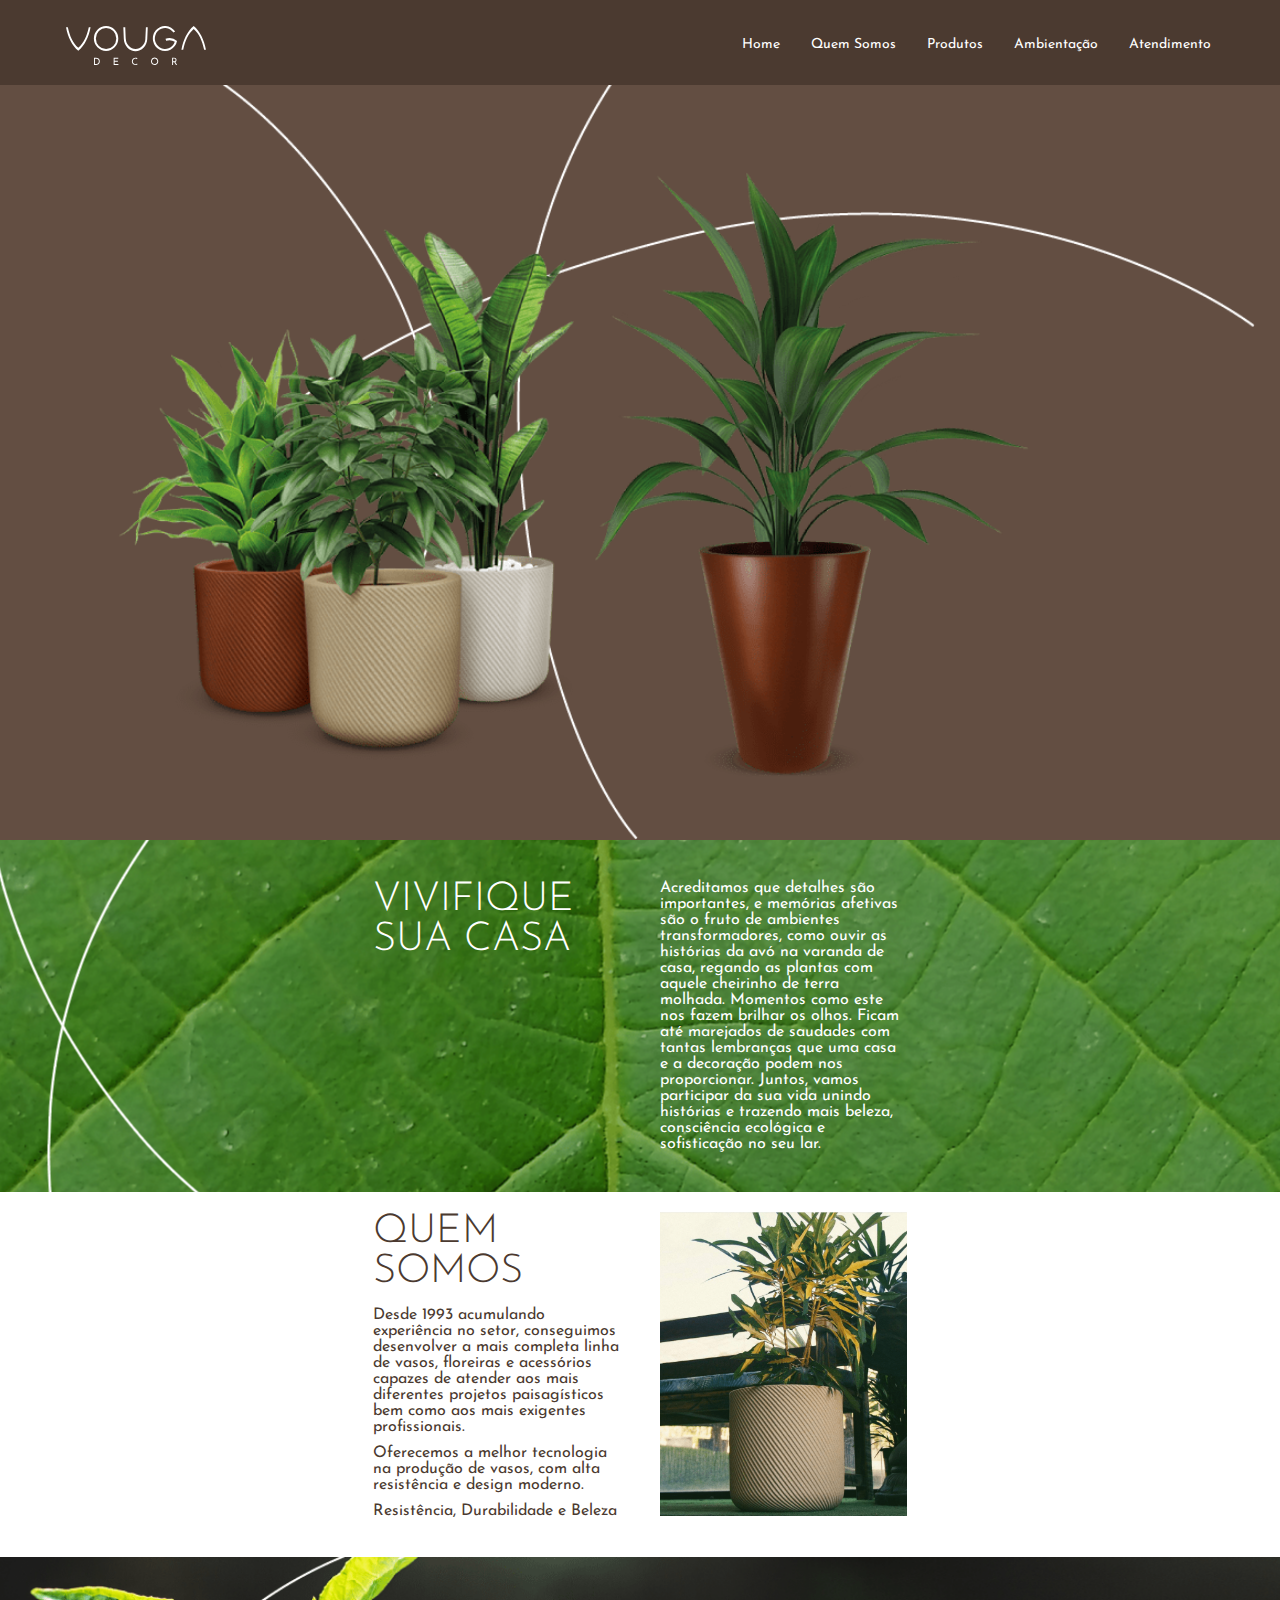
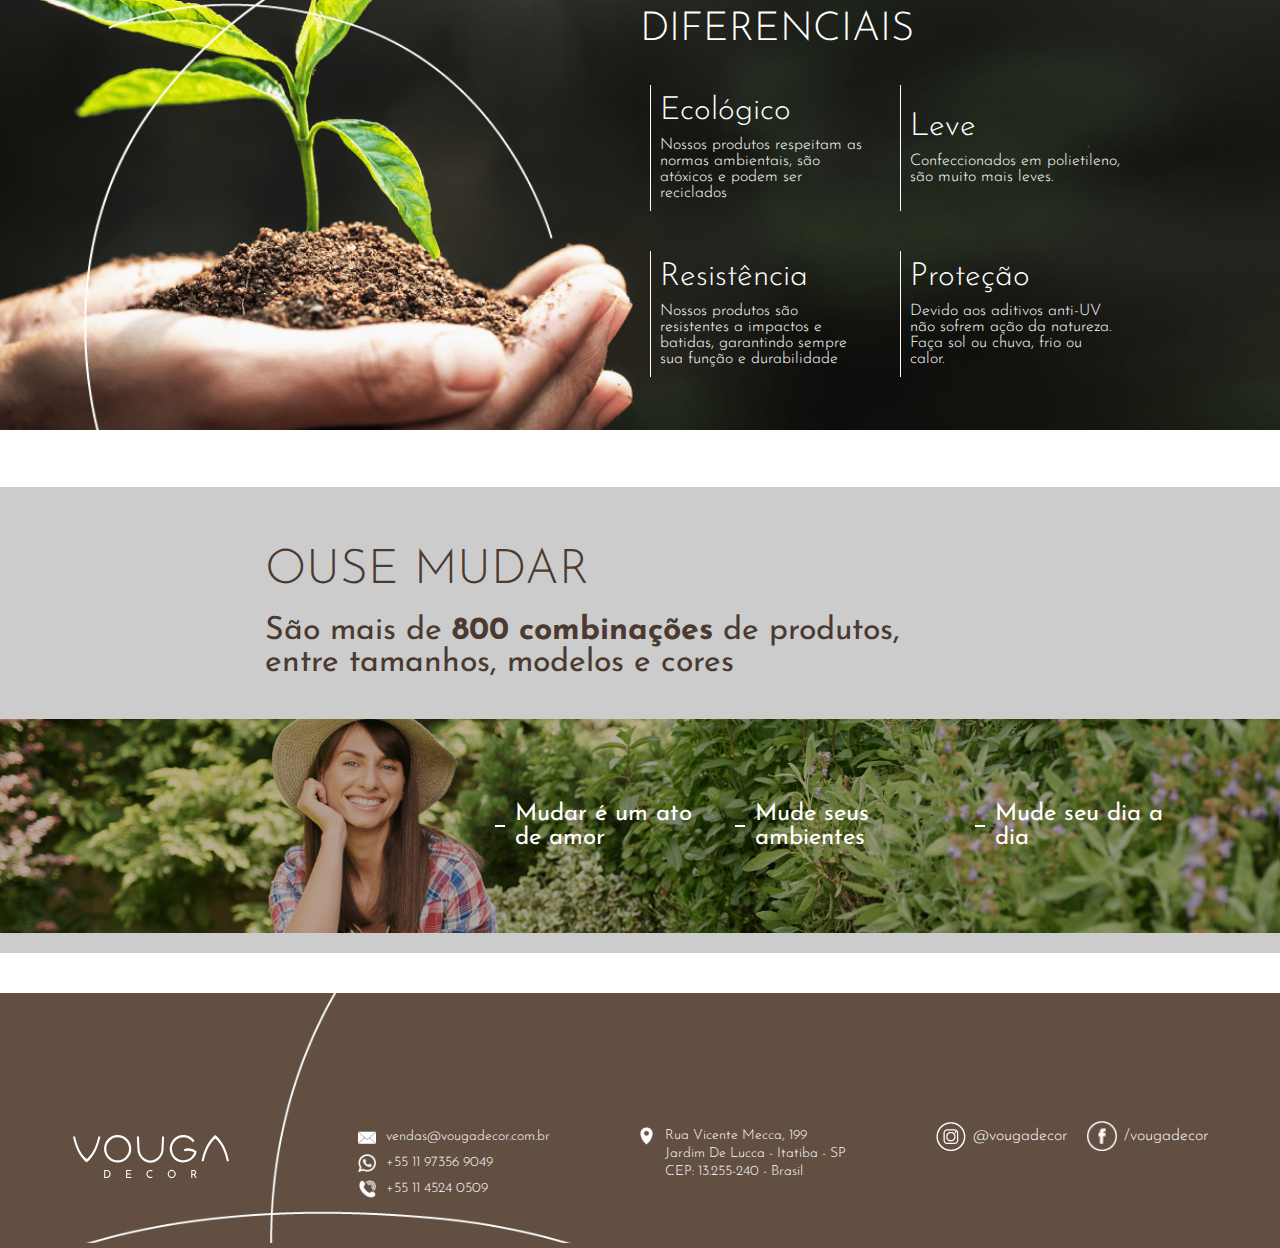
==== commit bd31eb82: "Wip: add ouse-mudar section" ====
--- a/index.html
+++ b/index.html
@@ -171,6 +171,40 @@
         </div>
       </div>
     </section>
+    <section class="ouse-mudar">
+      <div class="ouse-mudar__inside">
+        <div class="container">
+          <header class="ouse-mudar__header">
+            <h2>OUSE MUDAR</h2>
+            <p>
+              São mais de <strong>800 combinações</strong> de produtos, entre
+              tamanhos, modelos e cores
+            </p>
+          </header>
+        </div>
+        <div class="ouse-mudar__body">
+          <div class="container">
+            <div class="ouse-mudar__list">
+              <div class="ouse-mudar__list-item">
+                <p>
+                  Mudar é um ato de amor
+                </p>
+              </div>
+              <div class="ouse-mudar__list-item">
+                <p>
+                  Mude seus ambientes
+                </p>
+              </div>
+              <div class="ouse-mudar__list-item">
+                <p>
+                  Mude seu dia a dia
+                </p>
+              </div>
+            </div>
+          </div>
+        </div>
+      </div>
+    </section>
     <footer class="footer">
       <div class="container">
         <div class="footer__inside">
--- a/assets/css/main.min.css
+++ b/assets/css/main.min.css
@@ -459,7 +459,7 @@
   background-color: ""; }
 
 .bg-grey-light {
-  background-color: ""; }
+  background-color: #ccc; }
 
 .bg-grey-dark {
   background-color: ""; }
@@ -534,7 +534,7 @@
   color: ""; }
 
 .color-grey-light {
-  color: ""; }
+  color: #ccc; }
 
 .color-grey-dark {
   color: ""; }
@@ -769,3 +769,84 @@
           justify-content: center;
           flex-direction: column;
           margin: 20px 10px; } }
+
+.ouse-mudar {
+  background: #ccc;
+  margin-top: 40px;
+  padding: 40px 0 20px; }
+  .ouse-mudar .ouse-mudar__inside .ouse-mudar__header {
+    font-family: "Josefin Sans", sans-serif;
+    color: #4b3a30;
+    padding-bottom: 20px; }
+    .ouse-mudar .ouse-mudar__inside .ouse-mudar__header h2 {
+      font-size: 2.5rem;
+      font-weight: 300; }
+    .ouse-mudar .ouse-mudar__inside .ouse-mudar__header p {
+      font-size: 1.25rem; }
+  .ouse-mudar .ouse-mudar__inside .ouse-mudar__body {
+    background-image: url(../img/mulher-entre-arvores.png);
+    background-size: cover;
+    background-repeat: no-repeat;
+    background-position: right;
+    padding: 40px 0; }
+    .ouse-mudar .ouse-mudar__inside .ouse-mudar__body .ouse-mudar__list {
+      font-family: "Josefin Sans", sans-serif;
+      color: #fff; }
+      .ouse-mudar .ouse-mudar__inside .ouse-mudar__body .ouse-mudar__list .ouse-mudar__list-item:before {
+        content: "";
+        width: 10px;
+        height: 2px;
+        background: #fff;
+        display: inline-block;
+        position: absolute;
+        left: 0;
+        top: 0;
+        bottom: 0;
+        margin: auto; }
+      .ouse-mudar .ouse-mudar__inside .ouse-mudar__body .ouse-mudar__list .ouse-mudar__list-item {
+        position: relative;
+        font-size: 1.5rem;
+        padding: 10px 0;
+        padding-left: 20px; }
+
+@media (min-width: 37.5rem) {
+  .ouse-mudar .ouse-mudar__inside .ouse-mudar__body {
+    background-size: 200%; } }
+
+@media (min-width: 75rem) {
+  .ouse-mudar .ouse-mudar__inside .ouse-mudar__header {
+    width: 900px;
+    padding: 20px 0 40px 200px; }
+    .ouse-mudar .ouse-mudar__inside .ouse-mudar__header h2 {
+      font-size: 3rem;
+      margin-bottom: 20px; }
+    .ouse-mudar .ouse-mudar__inside .ouse-mudar__header p {
+      font-size: 2rem; }
+  .ouse-mudar .ouse-mudar__inside .ouse-mudar__body {
+    background-image: url(../img/mulher-entre-arvores.png);
+    background-size: 100%;
+    height: 214px;
+    display: flex;
+    align-items: center; }
+    .ouse-mudar .ouse-mudar__inside .ouse-mudar__body .ouse-mudar__list {
+      display: flex;
+      align-items: center;
+      justify-content: flex-end; }
+      .ouse-mudar .ouse-mudar__inside .ouse-mudar__body .ouse-mudar__list .ouse-mudar__list-item:before {
+        content: "";
+        width: 10px;
+        height: 2px;
+        background: #fff;
+        display: inline-block;
+        position: absolute;
+        left: 0;
+        top: 0;
+        bottom: 0;
+        margin: auto; }
+      .ouse-mudar .ouse-mudar__inside .ouse-mudar__body .ouse-mudar__list .ouse-mudar__list-item {
+        position: relative;
+        font-size: 1.5rem;
+        padding: 10px 0;
+        padding-left: 20px;
+        width: 200px;
+        margin-right: 40px; } }
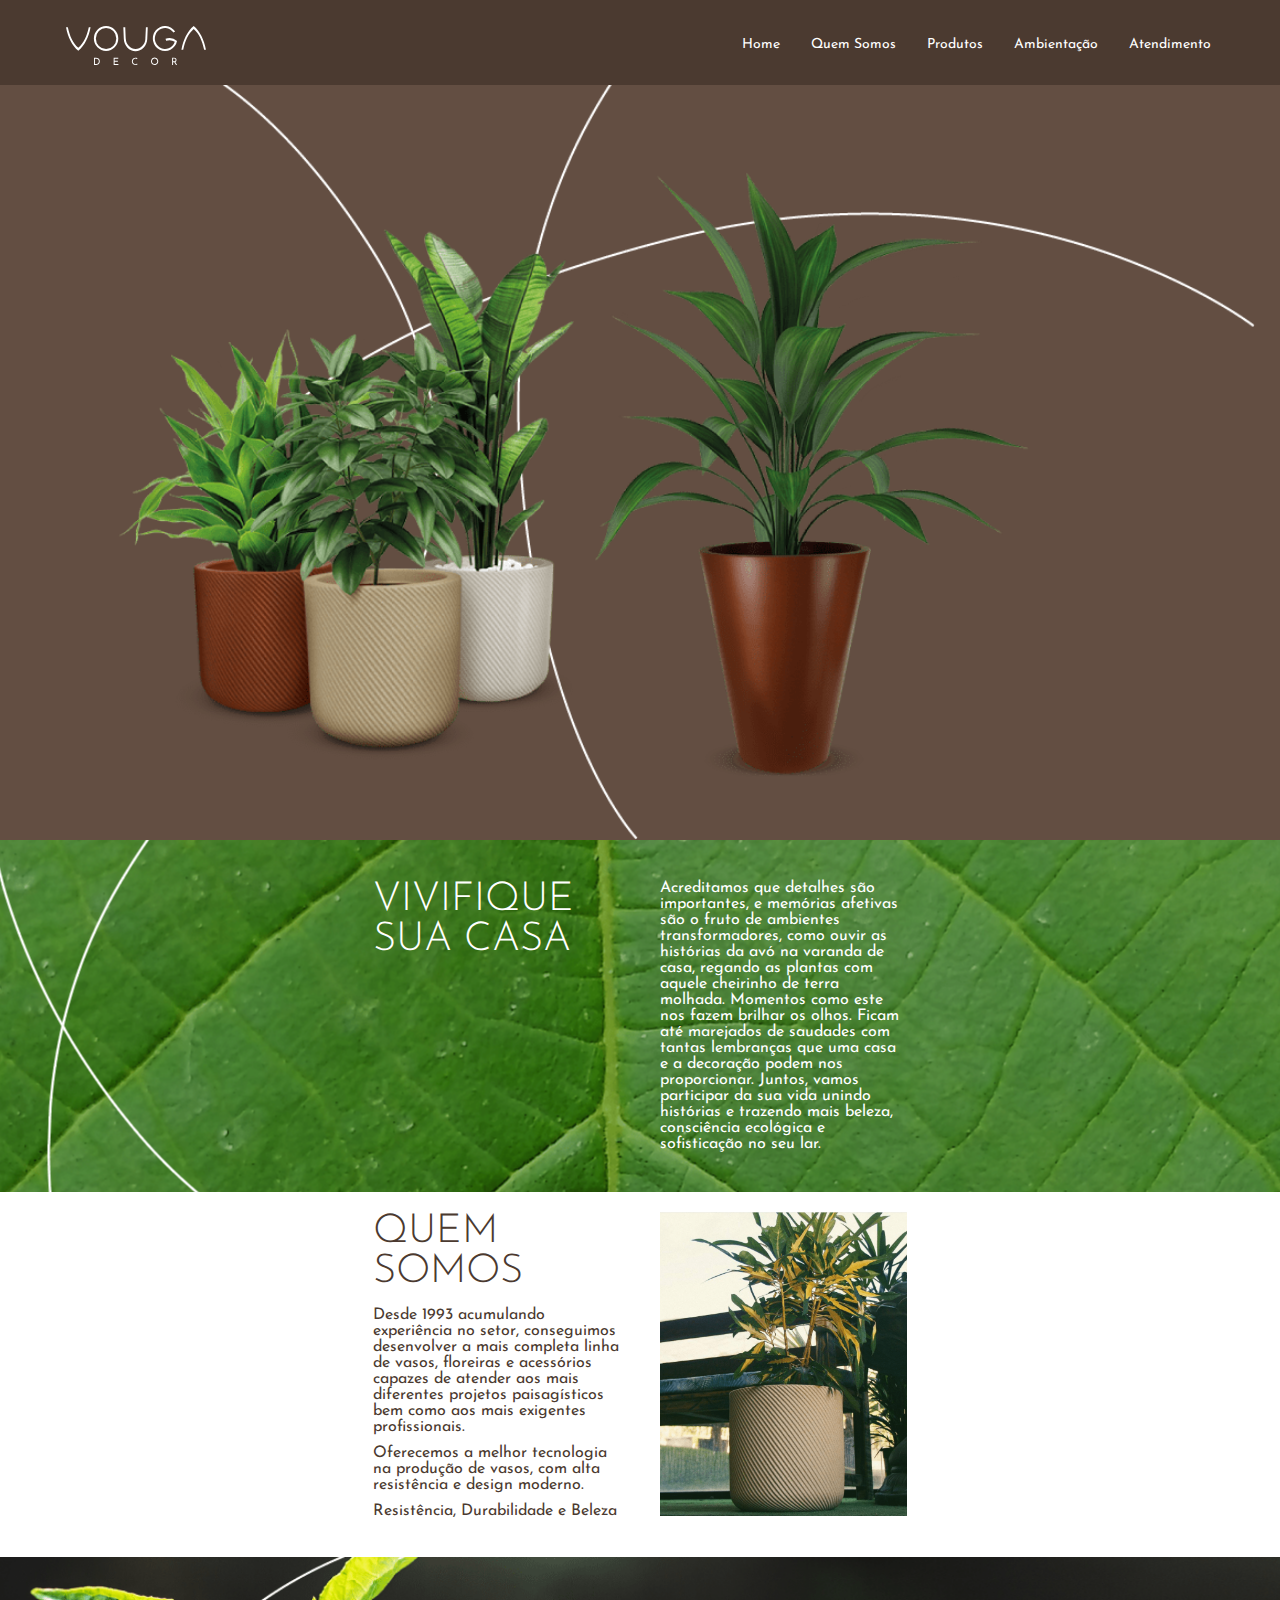
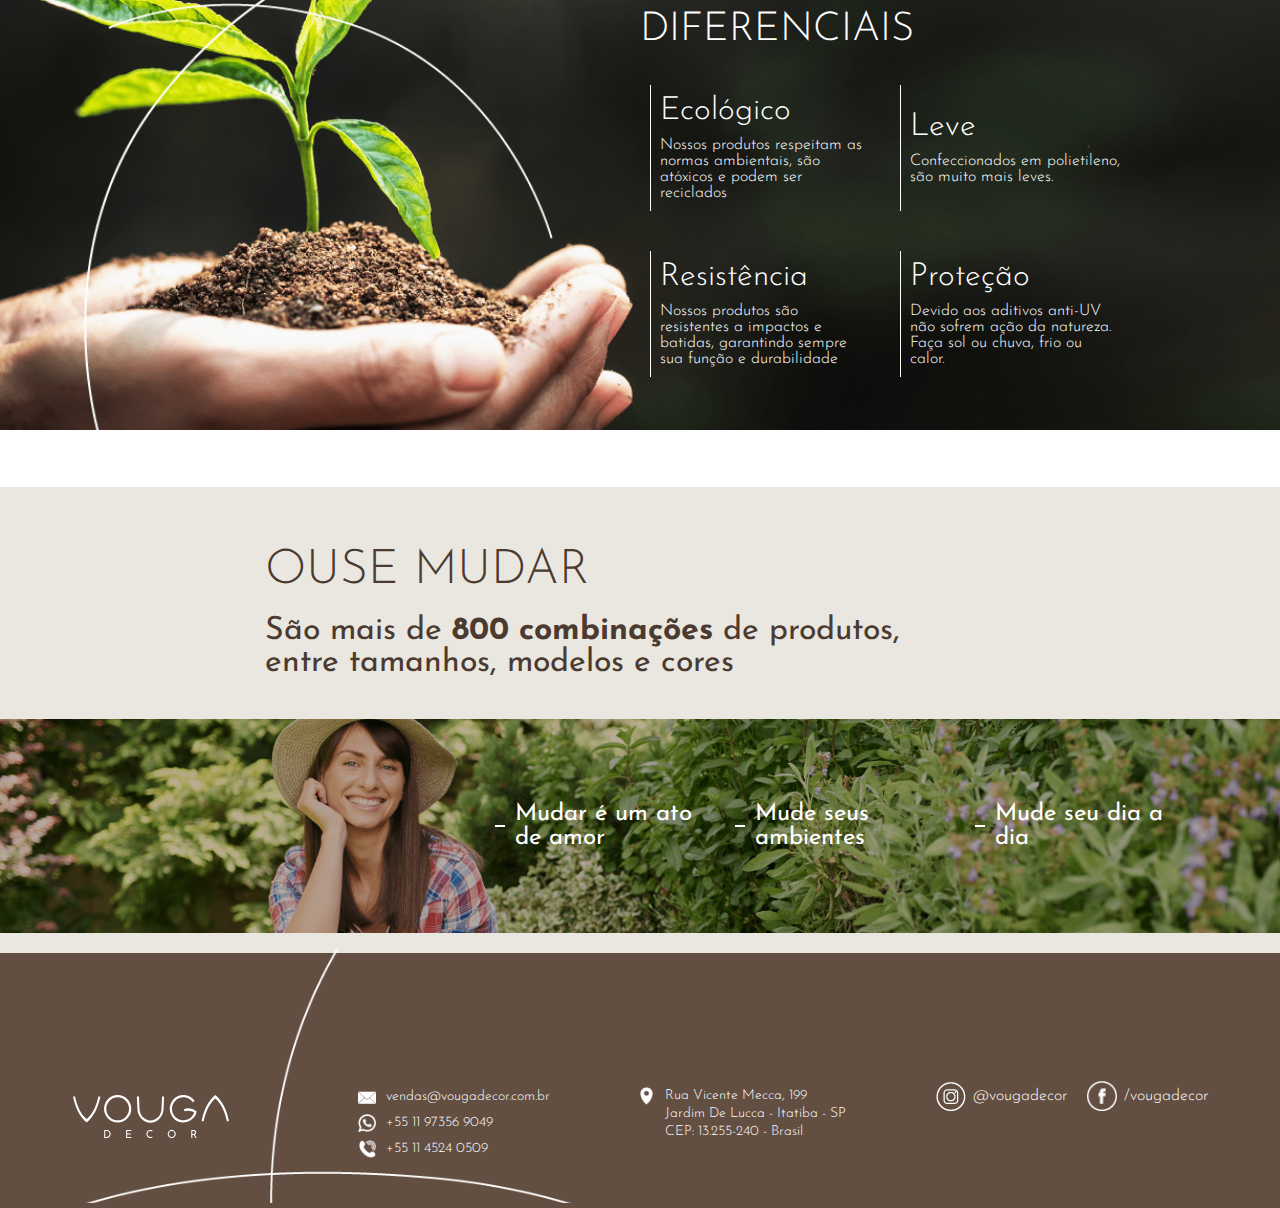
==== commit e7eb9861: "Add link to #quem-somos section" ====
--- a/index.html
+++ b/index.html
@@ -1,79 +1,9 @@
 <!DOCTYPE html>
 <html lang="pt-br">
-  <head>
-    <meta charset="UTF-8" />
-    <meta name="viewport" content="width=device-width, initial-scale=1.0" />
-    <meta http-equiv="X-UA-Compatible" content="ie=edge" />
-    <title>Document</title>
-    <link rel="stylesheet" href="./assets/css/main.min.css" />
-  </head>
+  <div w3-include-html="./includes/head.html"></div>
+
   <body>
-    <nav class="navbar">
-      <div class="container">
-        <div class="navbar__inside">
-          <div class="navbar__logo">
-            <a href="/">
-              <img src="./assets/img/logo.svg" alt="Logo Vouga" />
-            </a>
-          </div>
-          <div class="navbar__hambuguer jsHamburguer">
-            <span class="line line-1"></span>
-            <span class="line line-2"></span>
-            <span class="line line-3"></span>
-          </div>
-          <div class="menu jsMenu">
-            <div class="menu__items">
-              <div class="menu__item menu__item--home">
-                <a class="menu__item-link" href="/home">
-                  Home
-                </a>
-              </div>
-              <div class="menu__item menu__item--quem-somos">
-                <a class="menu__item-link" href="/quem-somos">
-                  Quem Somos
-                </a>
-              </div>
-              <div class="menu__item">
-                <div class="menu__item--dropdown jsMenuDropdown">
-                  <span class="menu__item-link">
-                    Produtos
-                  </span>
-
-                  <div class="menu__item--dropdown-links">
-                    <a href="">
-                      Link
-                    </a>
-                    <a href="">
-                      Link
-                    </a>
-                  </div>
-                </div>
-              </div>
-              <div class="menu__item">
-                <a class="menu__item-link" href="/ambientacao">
-                  Ambientação
-                </a>
-              </div>
-              <div class="menu__item">
-                <div class="menu__item--dropdown jsMenuDropdown">
-                  <span class="menu__item-link">
-                    Atendimento
-                  </span>
-                  <div class="menu__item--dropdown-links">
-                    <a href="">
-                      Contato
-                    </a>
-                    <a href="">
-                      Trabalhe conosco
-                    </a>
-                  </div>
-                </div>
-              </div>
-            </div>
-          </div>
-        </div>
-      </div>
-    </nav>
+    <div w3-include-html="./includes/navbar.html"></div>
 
     <header class="site-header">
       <div class="container">
@@ -107,7 +37,7 @@
       </div>
     </section>
 
-    <section class="quem-somos">
+    <section class="quem-somos" id="quem-somos">
       <div class="container">
         <div class="quem-somos__inside centered-columns">
           <div class="column content">
@@ -205,72 +135,10 @@
         </div>
       </div>
     </section>
-    <footer class="footer">
-      <div class="container">
-        <div class="footer__inside">
-          <div class="footer__columns">
-            <div class="footer__column logo">
-              <img src="./assets/img/logo.svg" alt="Logo vouga" />
-            </div>
-            <div class="footer__column contact">
-              <p>
-                <i class="icon icon-email"></i>
-                <span>
-                  <a href="mailto:vendas@vougadecor.com.br">
-                    vendas@vougadecor.com.br
-                  </a>
-                </span>
-              </p>
-              <p>
-                <i class="icon icon-whatsapp"></i>
-                <span>
-                  <a href="tel:+5511973569049">
-                    +55 11 97356 9049
-                  </a>
-                </span>
-              </p>
-              <p>
-                <i class="icon icon-phone"></i>
-                <span>
-                  <a href="tel:+551145240509">
-                    +55 11 4524 0509
-                  </a>
-                </span>
-              </p>
-            </div>
-            <div class="footer__column address">
-              <i class="icon icon-location"></i>
-              <span>
-                <div>
-                  Rua Vicente Mecca, 199
-                </div>
-                <div>
-                  Jardim De Lucca - Itatiba - SP
-                </div>
-                <div>
-                  CEP: 13.255-240 - Brasil
-                </div>
-              </span>
-            </div>
-            <div class="footer__column social">
-              <a target="_blank" href="https://www.instagram.com/vougadecor">
-                <i class="icon icon-instagram"></i>
-                <span>@vougadecor</span>
-              </a>
-              <a target="_blank" href="https://www.facebook.com/vougadecor">
-                <i class="icon icon-facebook"></i>
-                <span>/vougadecor</span>
-              </a>
-            </div>
-          </div>
-        </div>
-      </div>
-    </footer>
-    <script
-      src="https://code.jquery.com/jquery-3.5.1.slim.min.js"
-      integrity="sha256-4+XzXVhsDmqanXGHaHvgh1gMQKX40OUvDEBTu8JcmNs="
-      crossorigin="anonymous"
-    ></script>
-    <script src="./assets/js/main.js"></script>
+
+    <div w3-include-html="./includes/footer.html"></div>
+
+    <div w3-include-html="./includes/scripts.html"></div>
+    <script defer src="./assets/js/include-html.js"></script>
   </body>
 </html>
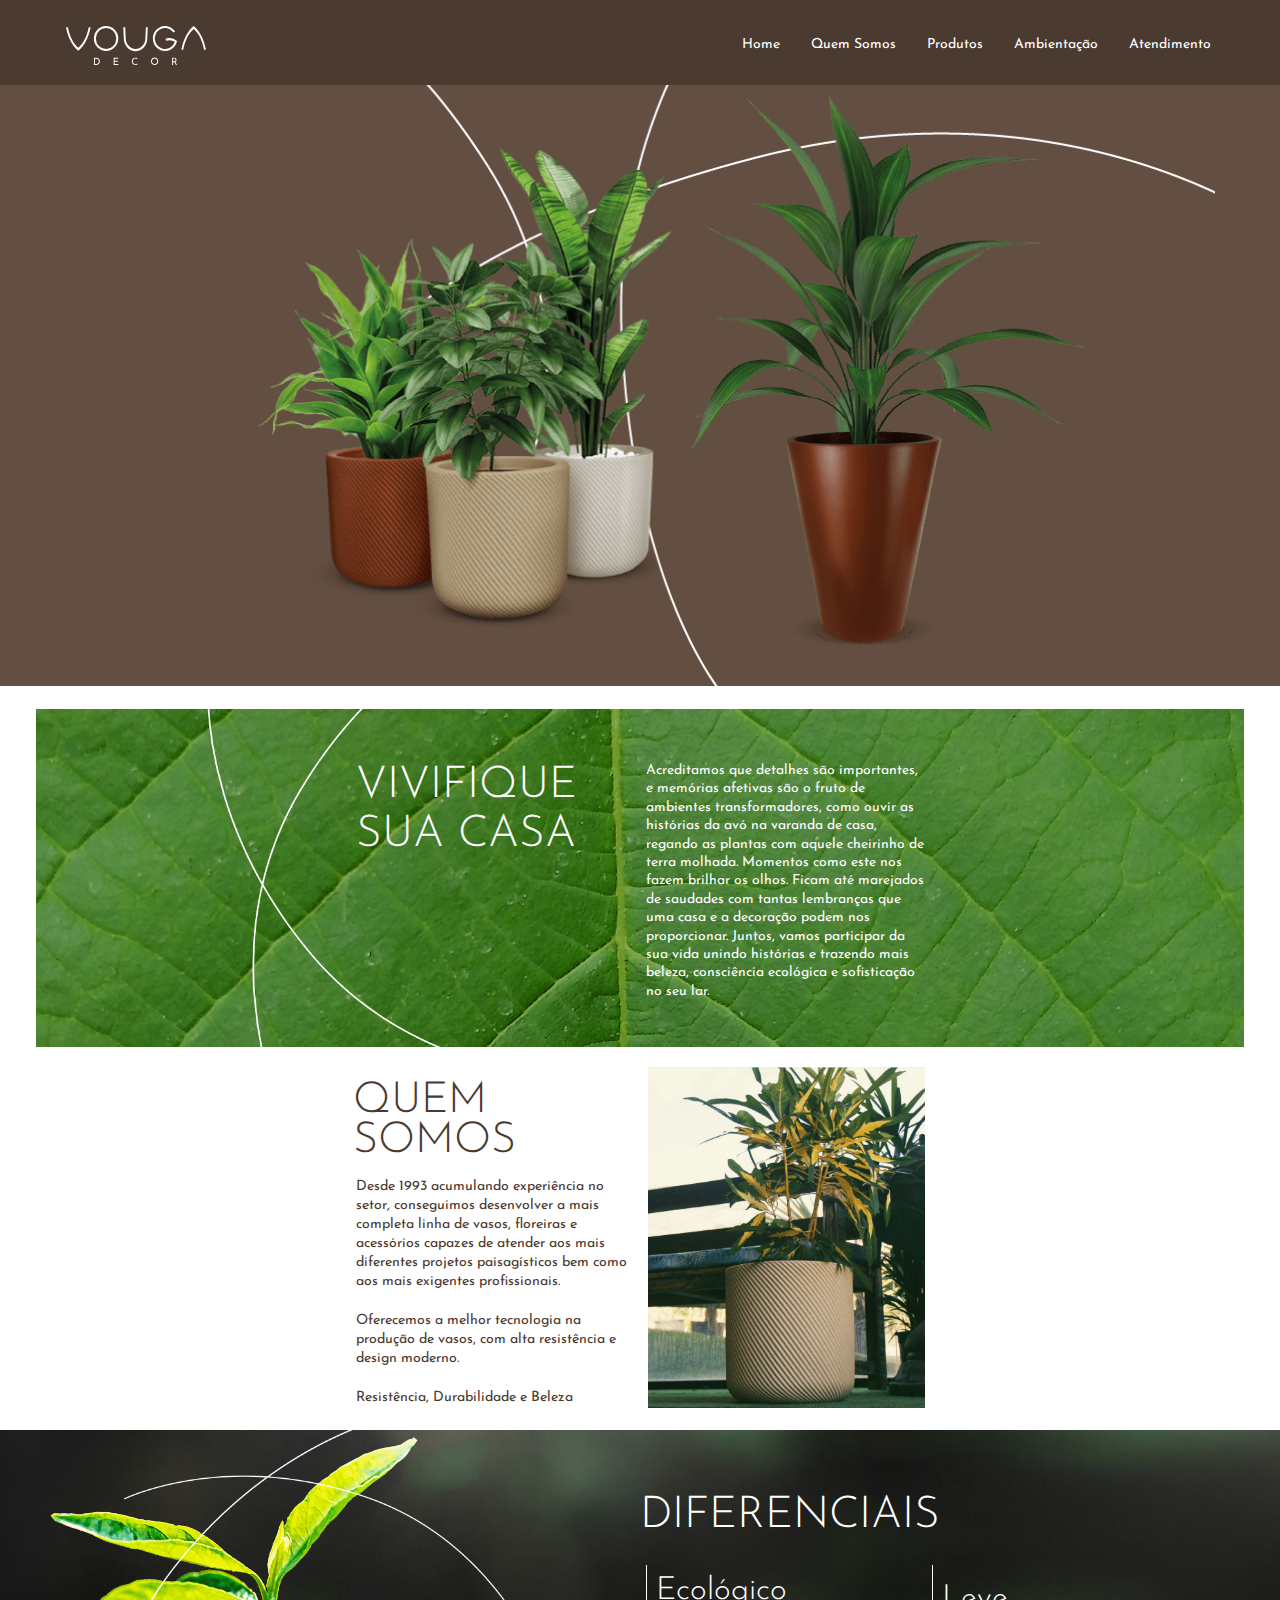
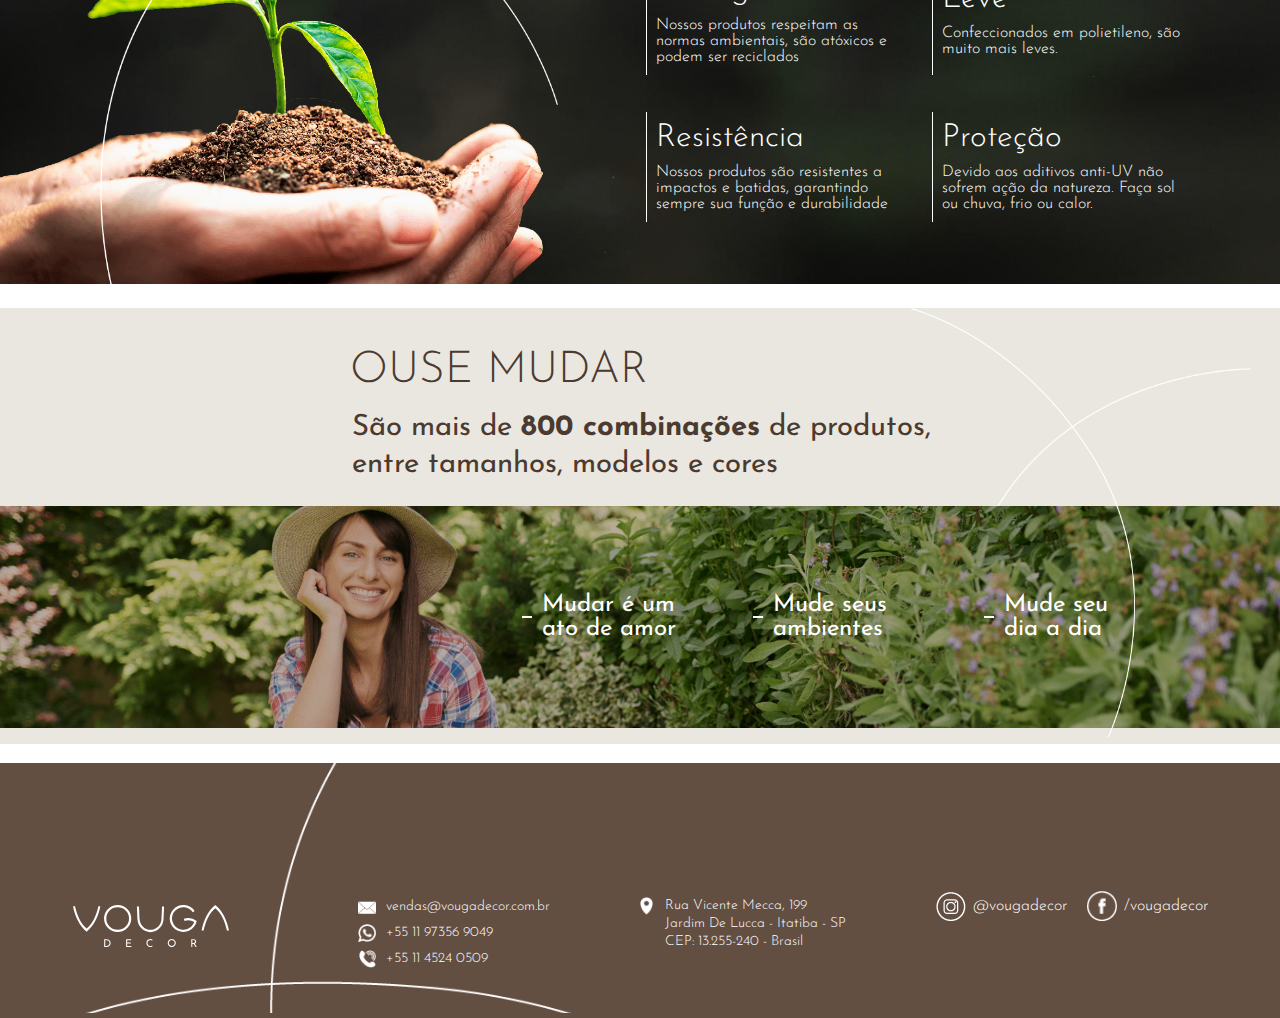
==== commit 2b437401: "Remove the use of navbar and script includes" ====
--- a/index.html
+++ b/index.html
@@ -3,7 +3,72 @@
   <div w3-include-html="./includes/head.html"></div>
 
   <body>
-    <div w3-include-html="./includes/navbar.html"></div>
+    <nav class="navbar">
+      <div class="container">
+        <div class="navbar__inside">
+          <div class="navbar__logo">
+            <a href="/">
+              <img src="./assets/img/logo.svg" alt="Logo Vouga" />
+            </a>
+          </div>
+          <div class="navbar__hambuguer jsHamburguer">
+            <span class="line line-1"></span>
+            <span class="line line-2"></span>
+            <span class="line line-3"></span>
+          </div>
+          <div class="menu jsMenu">
+            <div class="menu__items">
+              <div class="menu__item menu__item--home">
+                <a class="menu__item-link" href="/home">
+                  Home
+                </a>
+              </div>
+              <div class="menu__item menu__item--quem-somos">
+                <a class="menu__item-link" href="#quem-somos">
+                  Quem Somos
+                </a>
+              </div>
+              <div class="menu__item">
+                <div class="menu__item--dropdown jsMenuDropdown">
+                  <span class="menu__item-link">
+                    Produtos
+                  </span>
+
+                  <div class="menu__item--dropdown-links">
+                    <a href="">
+                      Link
+                    </a>
+                    <a href="">
+                      Link
+                    </a>
+                  </div>
+                </div>
+              </div>
+              <div class="menu__item">
+                <a class="menu__item-link" href="/ambientacao">
+                  Ambientação
+                </a>
+              </div>
+              <div class="menu__item">
+                <div class="menu__item--dropdown jsMenuDropdown">
+                  <span class="menu__item-link">
+                    Atendimento
+                  </span>
+                  <div class="menu__item--dropdown-links">
+                    <a href="">
+                      Contato
+                    </a>
+                    <a href="">
+                      Trabalhe conosco
+                    </a>
+                  </div>
+                </div>
+              </div>
+            </div>
+          </div>
+        </div>
+      </div>
+    </nav>
 
     <header class="site-header">
       <div class="container">
@@ -137,8 +202,12 @@
     </section>
 
     <div w3-include-html="./includes/footer.html"></div>
-
-    <div w3-include-html="./includes/scripts.html"></div>
+    <script
+      src="https://code.jquery.com/jquery-3.5.1.slim.min.js"
+      integrity="sha256-4+XzXVhsDmqanXGHaHvgh1gMQKX40OUvDEBTu8JcmNs="
+      crossorigin="anonymous"
+    ></script>
+    <script src="./assets/js/main.js"></script>
     <script defer src="./assets/js/include-html.js"></script>
   </body>
 </html>
